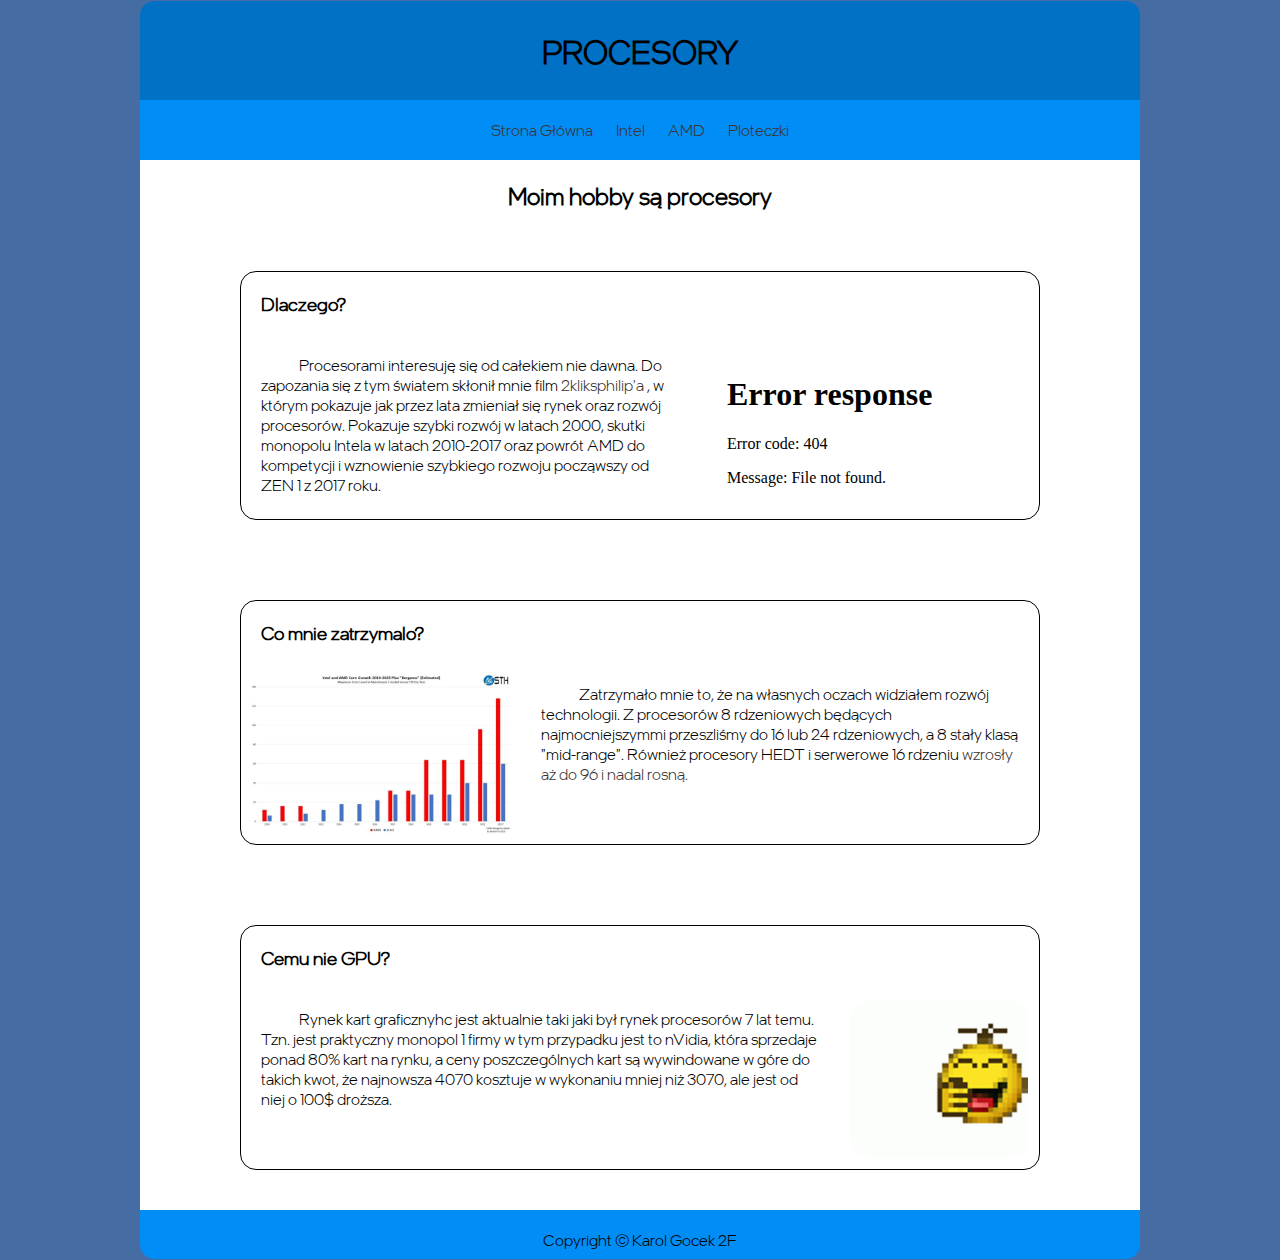
==== index.html @ 5e100870 "xriri" ====
<!DOCTYPE html>
<html lang="en">
<head>
    <meta charset="UTF-8">
    <meta http-equiv="X-UA-Compatible" content="IE=edge">
    <meta name="viewport" content="width=device-width, initial-scale=1.0">
    <title>P$ja</title>
    <link rel="shortcut icon" href="./IMG/cpu.png" type="image/x-icon">
    <link rel="stylesheet" href="style.css">
    <link rel="stylesheet" href="style.css" media="print">
</head>
<body>
    <header>
        <h1>PROCESORY</h1>
    </header>
    <nav>
        <ul class="menu">
            <li class="menu"><a target="_blank" href="./index.html">Strona Główna</a></li>
            <li class="menu"><a target="_blank" href="./intel.html">Intel</a></li>
            <li class="menu"><a target="_blank" href="./amd.html">AMD</a></li>
            <li class="menu"><a target="_blank" href="./leak.html">Ploteczki</a></li>
        </ul>  
    </nav>
    

    <main>
        <div class="amd">
            <h2>Moim hobby są procesory</h2>
            <div class="xdd">
                
                <h3>Dlaczego?</h3>
                <div class="aka1">
                    <p class="p1">Procesorami interesuję się od całekiem nie dawna. Do zapozania się z tym światem skłonił mnie film <a target="_blank" href="https://www.youtube.com/watch?v=4v8Bf_fugEY&ab_channel=2kliksphilip">2kliksphilip'a</a> , w którym pokazuje jak przez lata zmieniał się rynek oraz rozwój procesorów. Pokazuje szybki rozwój w latach 2000, skutki monopolu Intela w latach 2010-2017 oraz powrót AMD do kompetycji i wznowienie szybkiego rozwoju począwszy od ZEN 1 z 2017 roku.</p>
                <embed src="./multimedia/CPU-Relove.mp4" width="426" height="144" autostart="false">
                </div>
            </div>
    
            <div class="xdd">
                <h3>Co mnie zatrzymalo?</h3>
                <div id="aka2">
                    <a href="./IMG/rdzenie.jpg"><img src="./IMG/rdzenie.jpg" alt="rdzenie" class="lewy"></a>
                    <p  class="p1">Zatrzymało mnie to, że na własnych oczach widziałem rozwój technologii. Z procesorów 8 rdzeniowych będących najmocniejszymmi przeszliśmy do 16 lub 24 rdzeniowych, a 8 stały klasą "mid-range". Również procesory HEDT i serwerowe 16 rdzeniu <a href="./IMG/rdzenie.jpg">wzrosły aż do 96 i nadal rosną.</a></p>
                </div>
                
            </div>

            <div class="xdd">
                
                <h3>Cemu nie GPU?</h3>
                <div class="aka1">
                    <p class="p1">Rynek kart graficznyhc jest aktualnie taki jaki był rynek procesorów 7 lat temu. Tzn. jest praktyczny monopol 1 firmy w tym przypadku jest to nVidia, która sprzedaje ponad 80% kart na rynku, a ceny poszczególnych kart są wywindowane w góre do takich kwot, że najnowsza 4070 kosztuje w wykonaniu mniej niż 3070, ale jest od niej o 100$ droższa. </p>
                    <a href="./IMG/porvalo.gif"><img src="./IMG/porvalo.gif" alt="porvalo" class="filip" id="porvalo"></a>
                </div>
            </div>
            
        </div>
        

    </main>

    <footer>
        <p>Copyright &copy; Karol Gocek 2F</p>
    </footer>
</body>
</html>
---- style.css ----
:root{
    scroll-behavior: smooth;

}
::-webkit-scrollbar{
    display: none;
}
@font-face {
    font-family: intel;
    src: url(./CZCIONKA/intel/intelone-display-light.ttf);
}

@font-face {
    font-family: amd;
    src: url(./CZCIONKA/AMD/spyagency3_2.ttf);
}


*{
    font-family: intel, sans-serif;
    margin: 0;
    box-sizing: border-box;
}

body{
    display:flex; 
    flex-direction:column;
    min-height: 100vh;
    background-color: #466ca4;
}

a{
    color: #3a3431;
    text-decoration: none;
    transition: 0.5s;
}
a:hover{
    color: orange;
    text-decoration: none;
}

header{
    margin: 0 auto;
    text-align: center;
    padding: 10px;
    max-width: 1000px;
    padding-top: 30px;
    padding-bottom: 30px;
    height: 100px;
    background-color: #0071c5;
    width: 100%;
    border-top: 1px #466ca4 solid;
    border-top-left-radius: 15px;
    border-top-right-radius: 15px;
}


nav{
    margin: 0 auto;
    text-align: center;
    max-width: 1000px;
    background-color: #008df6;
    width: 100%;
    
}

.menu{
    list-style-type: none;
    display: inline-block;
    padding: 10px;
    
}

main{
    max-width: 1000px;
    text-align: left;
    margin: 0 auto;
    width: 100%;
    flex: 1;
    margin-left: 20px;
    margin-right: 20px;
    background-color: white;
    margin: 0 auto;
}

footer{
    text-align: center;
    margin: 20px;
    height: 50px;
    max-width: 1000px;
    background-color: #008df6;
    width: 100%;
    margin: 0 auto;
    border-bottom: 1px #466ca4 solid;
    border-bottom-left-radius: 15px;
    border-bottom-right-radius: 15px;
}

h2{
    margin: 20px;
    text-align: center;
    
}
h3{
    margin: 20px;
}

.p1{
    text-indent: 1cm;
    margin: 20px;
}

.filip{
    float: right;
    padding: 10px;

}

.aka1{
    display: flex;
}
#aka2{
    display: flex;
}

.lewy{
    float: left;
    padding: 10px;
}

img.lewy{
    width: 280px;
    height: 180px;
}
p{
    margin: 20px;
}

#duo{
    padding: 20px;
    
}

.intel{
    display: flex;
    flex-direction: row;
}
.amd{
    display: flex;
    flex-direction: column;
    justify-content: center;
}

.intel>.xdd{
    border: solid 1px black;
    margin: 30px;
    margin-top: 40px;
    margin-bottom: 40px;
    border-radius: 1rem;
    transition: 0.5s;
    max-width: 900px;
    height: 80%;
    width: 80%;
}

.xdd{
    border: solid 1px black;
    margin: 0 auto;
    margin-top: 40px;
    margin-bottom: 40px;
    border-radius: 1rem;
    transition: 0.5s;
    max-width: 900px;
    height: 80%;
    width: 80%;
}
.xdd:hover{
    height: 90%;
    width: 90%;
    max-width: 900px;
}

audio{
    margin: 0 auto;
}

.gen{
    width: 99%;
    padding: 10px;
    border: 1px white solid;
    border-radius: 30px;
}

embed{
    margin: 20px;
}

#audi{
    margin: 0 auto;
    width: 30%;
}



@media print{
    *{
        background-color: white;
        color: black;
    }
    embed{
        display: none;
    }
    #audi{
        display: none;
    }
}

#biely{
    color: white;
}
#porvalo{
    max-width: 200px;
    max-height: 200px;
    margin: 0 auto;
    border: solid 1px white;
    border-radius: 30px;
}
@media only screen and (max-width: 800px) {

    main {
      padding: 0;
    }

    .intel{
        flex-direction: column;
        align-items: center;
        justify-content: center;
    }
    .aka1{
        flex-direction: column;
        align-items: center;
        justify-content: center;
    }
    #aka2{
        flex-direction: column-reverse;
        align-items: center;
        justify-content: center;
    }
    .filip{
        float: none;
    }
    .lewy{
        float: none;
    }
    embed{
        margin: 0 auto;
        margin-bottom: 10px;
        width: 260px;
    }
    h1,h2,h3{
        text-align: center;
    }
  }
---- style.css ----
:root{
    scroll-behavior: smooth;

}
::-webkit-scrollbar{
    display: none;
}
@font-face {
    font-family: intel;
    src: url(./CZCIONKA/intel/intelone-display-light.ttf);
}

@font-face {
    font-family: amd;
    src: url(./CZCIONKA/AMD/spyagency3_2.ttf);
}


*{
    font-family: intel, sans-serif;
    margin: 0;
    box-sizing: border-box;
}

body{
    display:flex; 
    flex-direction:column;
    min-height: 100vh;
    background-color: #466ca4;
}

a{
    color: #3a3431;
    text-decoration: none;
    transition: 0.5s;
}
a:hover{
    color: orange;
    text-decoration: none;
}

header{
    margin: 0 auto;
    text-align: center;
    padding: 10px;
    max-width: 1000px;
    padding-top: 30px;
    padding-bottom: 30px;
    height: 100px;
    background-color: #0071c5;
    width: 100%;
    border-top: 1px #466ca4 solid;
    border-top-left-radius: 15px;
    border-top-right-radius: 15px;
}


nav{
    margin: 0 auto;
    text-align: center;
    max-width: 1000px;
    background-color: #008df6;
    width: 100%;
    
}

.menu{
    list-style-type: none;
    display: inline-block;
    padding: 10px;
    
}

main{
    max-width: 1000px;
    text-align: left;
    margin: 0 auto;
    width: 100%;
    flex: 1;
    margin-left: 20px;
    margin-right: 20px;
    background-color: white;
    margin: 0 auto;
}

footer{
    text-align: center;
    margin: 20px;
    height: 50px;
    max-width: 1000px;
    background-color: #008df6;
    width: 100%;
    margin: 0 auto;
    border-bottom: 1px #466ca4 solid;
    border-bottom-left-radius: 15px;
    border-bottom-right-radius: 15px;
}

h2{
    margin: 20px;
    text-align: center;
    
}
h3{
    margin: 20px;
}

.p1{
    text-indent: 1cm;
    margin: 20px;
}

.filip{
    float: right;
    padding: 10px;

}

.aka1{
    display: flex;
}
#aka2{
    display: flex;
}

.lewy{
    float: left;
    padding: 10px;
}

img.lewy{
    width: 280px;
    height: 180px;
}
p{
    margin: 20px;
}

#duo{
    padding: 20px;
    
}

.intel{
    display: flex;
    flex-direction: row;
}
.amd{
    display: flex;
    flex-direction: column;
    justify-content: center;
}

.intel>.xdd{
    border: solid 1px black;
    margin: 30px;
    margin-top: 40px;
    margin-bottom: 40px;
    border-radius: 1rem;
    transition: 0.5s;
    max-width: 900px;
    height: 80%;
    width: 80%;
}

.xdd{
    border: solid 1px black;
    margin: 0 auto;
    margin-top: 40px;
    margin-bottom: 40px;
    border-radius: 1rem;
    transition: 0.5s;
    max-width: 900px;
    height: 80%;
    width: 80%;
}
.xdd:hover{
    height: 90%;
    width: 90%;
    max-width: 900px;
}

audio{
    margin: 0 auto;
}

.gen{
    width: 99%;
    padding: 10px;
    border: 1px white solid;
    border-radius: 30px;
}

embed{
    margin: 20px;
}

#audi{
    margin: 0 auto;
    width: 30%;
}



@media print{
    *{
        background-color: white;
        color: black;
    }
    embed{
        display: none;
    }
    #audi{
        display: none;
    }
}

#biely{
    color: white;
}
#porvalo{
    max-width: 200px;
    max-height: 200px;
    margin: 0 auto;
    border: solid 1px white;
    border-radius: 30px;
}
@media only screen and (max-width: 800px) {

    main {
      padding: 0;
    }

    .intel{
        flex-direction: column;
        align-items: center;
        justify-content: center;
    }
    .aka1{
        flex-direction: column;
        align-items: center;
        justify-content: center;
    }
    #aka2{
        flex-direction: column-reverse;
        align-items: center;
        justify-content: center;
    }
    .filip{
        float: none;
    }
    .lewy{
        float: none;
    }
    embed{
        margin: 0 auto;
        margin-bottom: 10px;
        width: 260px;
    }
    h1,h2,h3{
        text-align: center;
    }
  }
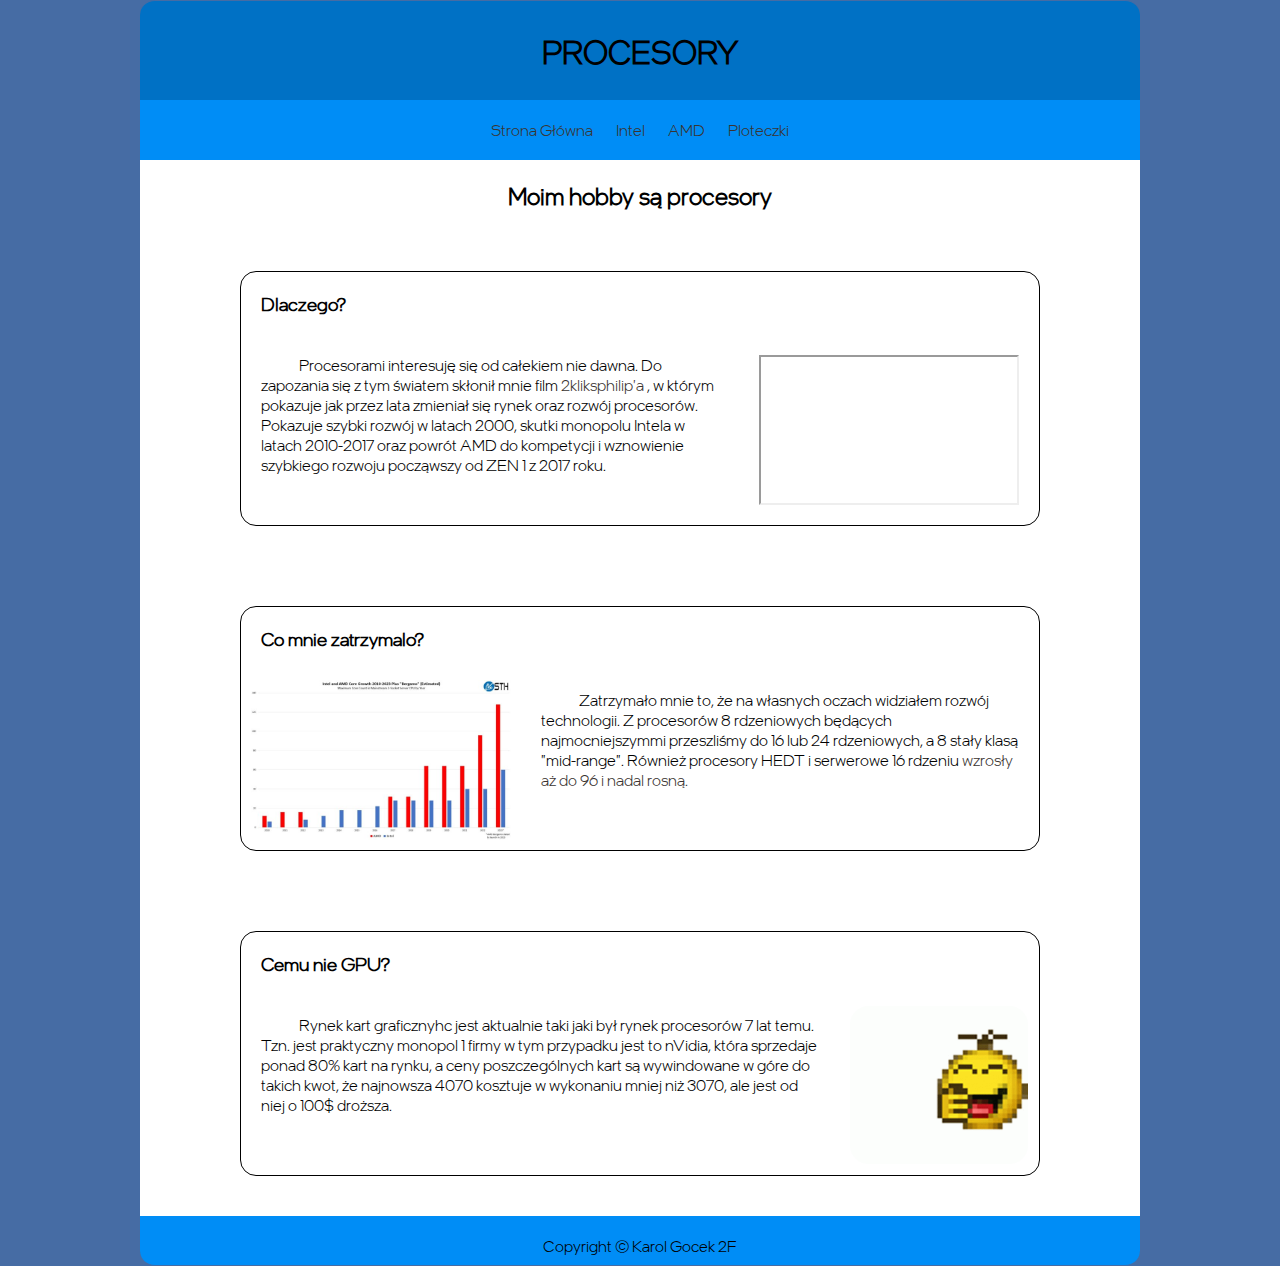
==== commit ef954dfc: "aaaaaaa" ====
--- a/index.html
+++ b/index.html
@@ -31,7 +31,7 @@
                 <h3>Dlaczego?</h3>
                 <div class="aka1">
                     <p class="p1">Procesorami interesuję się od całekiem nie dawna. Do zapozania się z tym światem skłonił mnie film <a target="_blank" href="https://www.youtube.com/watch?v=4v8Bf_fugEY&ab_channel=2kliksphilip">2kliksphilip'a</a> , w którym pokazuje jak przez lata zmieniał się rynek oraz rozwój procesorów. Pokazuje szybki rozwój w latach 2000, skutki monopolu Intela w latach 2010-2017 oraz powrót AMD do kompetycji i wznowienie szybkiego rozwoju począwszy od ZEN 1 z 2017 roku.</p>
-                <embed src="./multimedia/CPU-Relove.mp4" width="426" height="144" autostart="false">
+                    <iframe width="260" height="150" src="https://www.youtube.com/embed/4v8Bf_fugEY" title="YouTube video player" allow="accelerometer; autoplay; clipboard-write; encrypted-media; gyroscope; picture-in-picture; web-share" allowfullscreen></iframe>
                 </div>
             </div>
     
--- a/style.css
+++ b/style.css
@@ -191,7 +191,7 @@
     border-radius: 30px;
 }
 
-embed{
+iframe{
     margin: 20px;
 }
 
@@ -207,7 +207,7 @@
         background-color: white;
         color: black;
     }
-    embed{
+    iframe{
         display: none;
     }
     #audi{
--- a/style.css
+++ b/style.css
@@ -191,7 +191,7 @@
     border-radius: 30px;
 }
 
-embed{
+iframe{
     margin: 20px;
 }
 
@@ -207,7 +207,7 @@
         background-color: white;
         color: black;
     }
-    embed{
+    iframe{
         display: none;
     }
     #audi{
